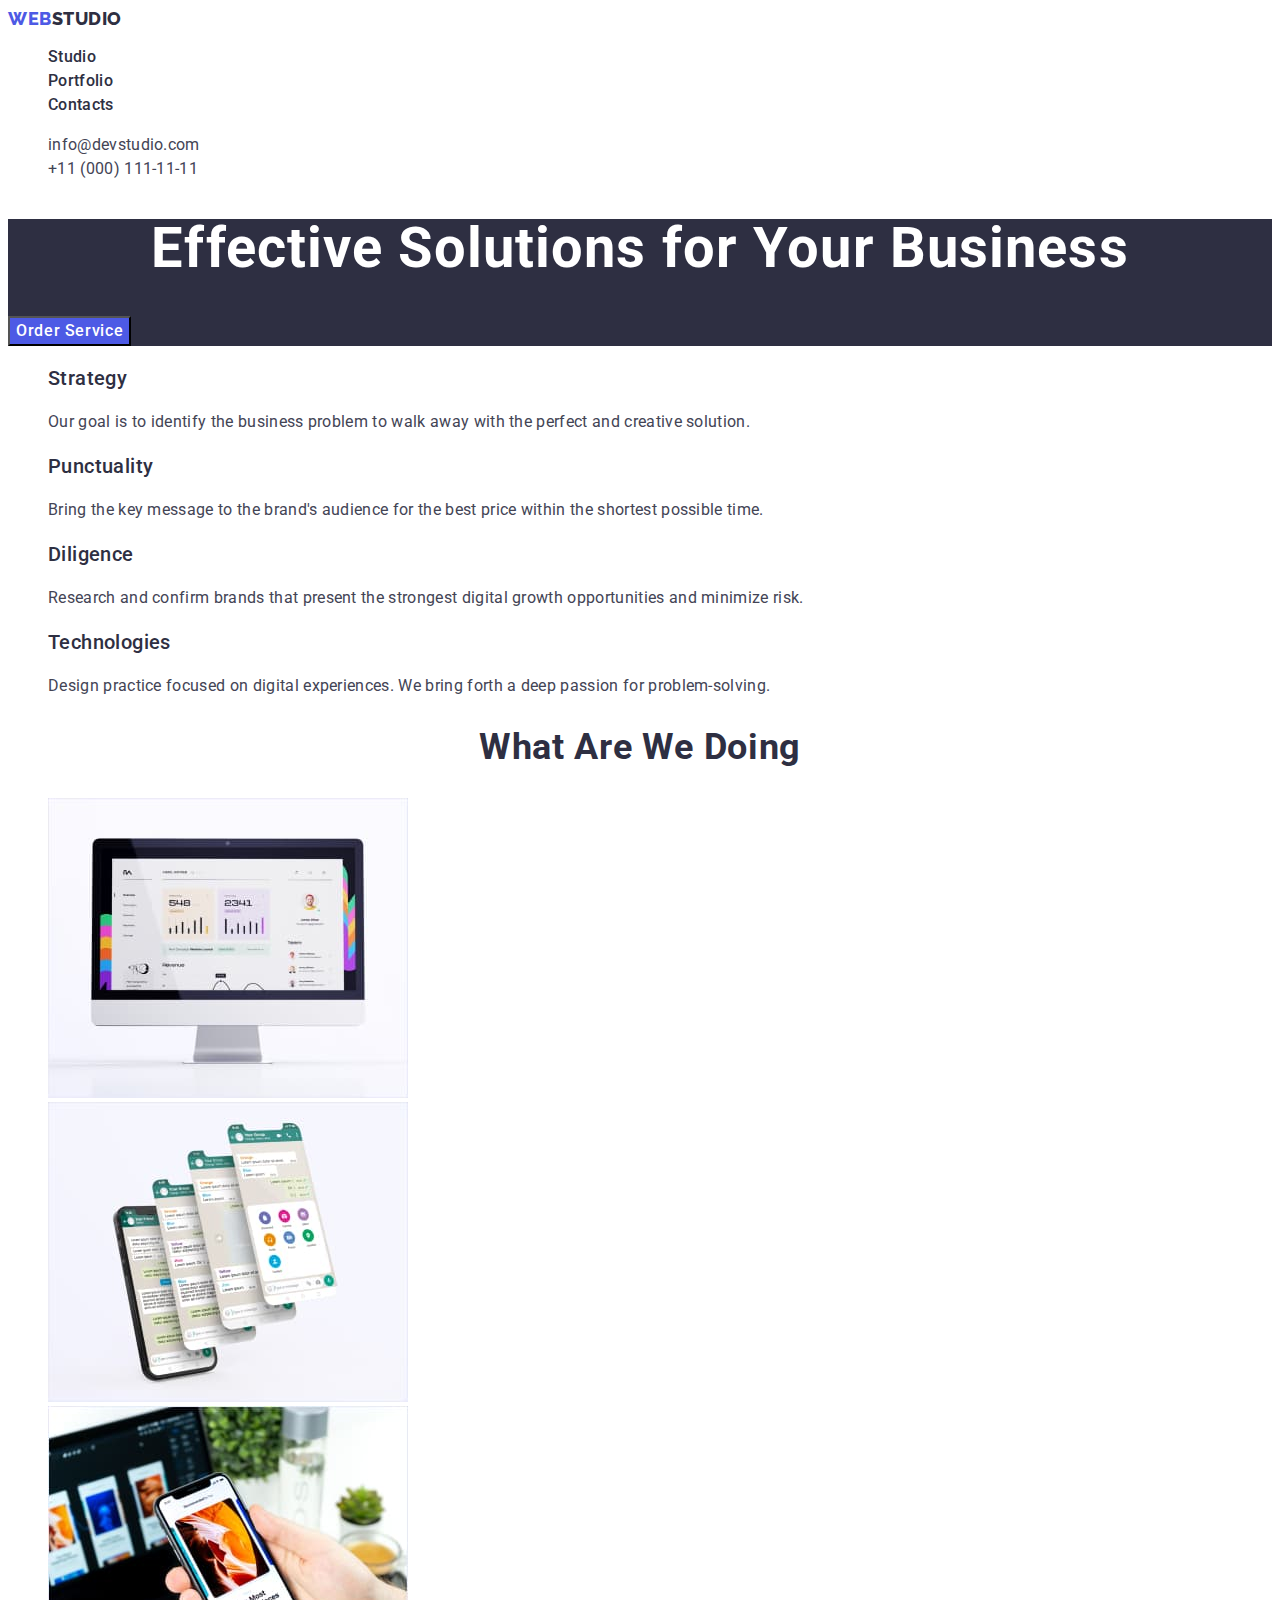
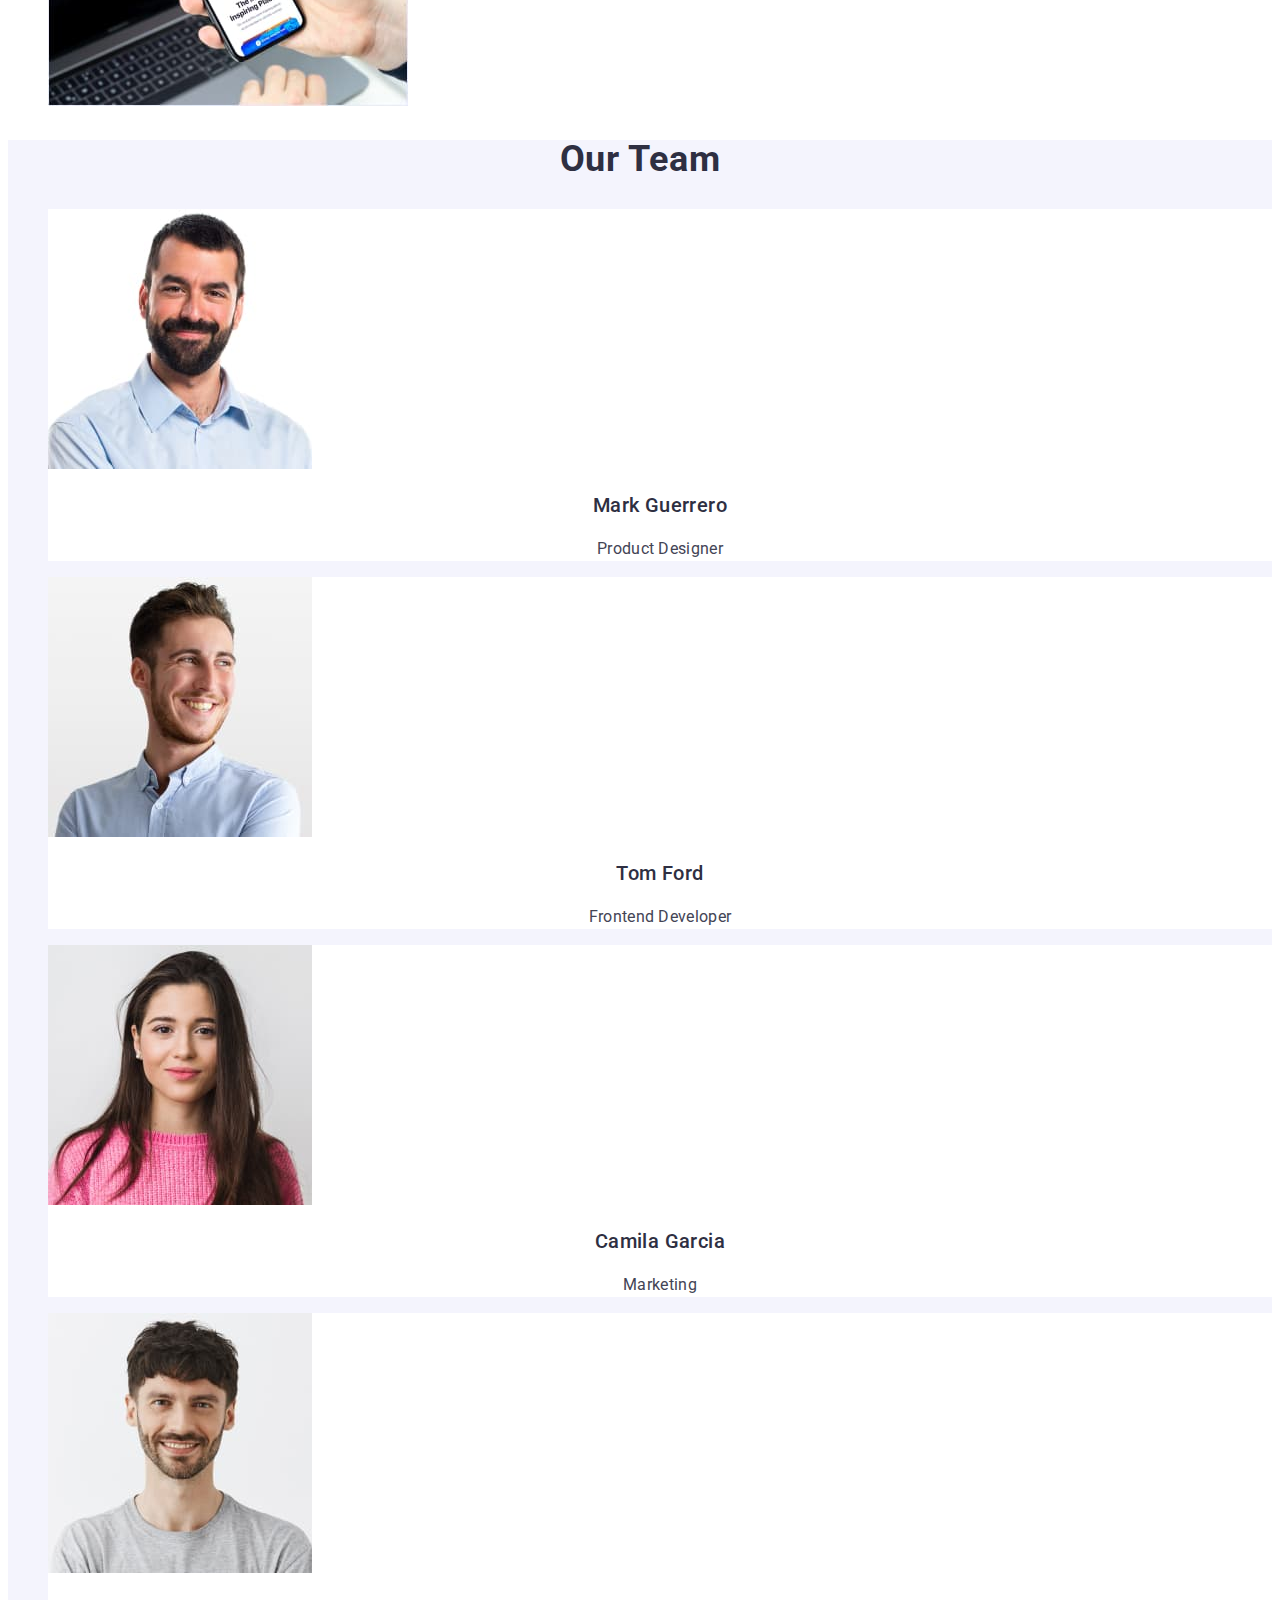
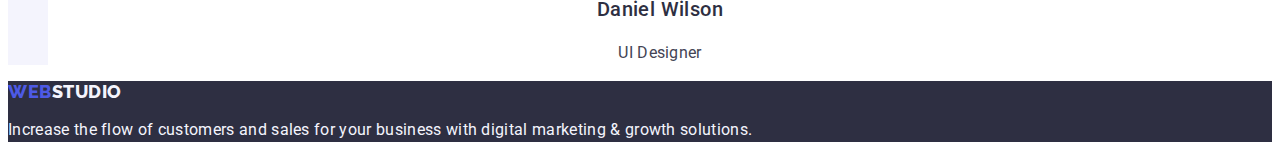
==== index.html @ 691885f5 "Initial commit" ====
<!DOCTYPE html>
<html lang="en">
<head>
    <meta charset="UTF-8">
    <meta http-equiv="X-UA-Compatible" content="IE=edge">
    <meta name="viewport" content="width=device-width, initial-scale=1.0">
    <title>Document</title>
    <link rel="preconnect" href="https://fonts.googleapis.com">
    <link rel="preconnect" href="https://fonts.gstatic.com" crossorigin>
    <link href="https://fonts.googleapis.com/css2?family=Raleway:wght@800&family=Roboto:wght@400;500;700;900&display=swap" rel="stylesheet">
    <link rel="stylesheet" href="./css/styles.css">
</head>
<body>
    <header class="header">
        <nav class="header-navigation">
            <a class="header-logo link" href="./index.html">Web<span class="header-logo-simple">Studio</span></a>
            <ul class="header-menu-list list">
                <li class="header-menu-i†em"><a class="header-menu-link link" href="./index.html">Studio</a></li>
                <li class="header-menu-i†em"><a class="header-menu-link link" href="./portfolio.html">Portfolio</a></li>
                <li class="header-menu-i†em"><a class="header-menu-link link" href="">Contacts</a></li>
            </ul>
        </nav>
        <address class="address">
            <ul class="header-contacts-list list">
                <li class="header-contacts-item"><a class="header-contacts-link link" href="mailto:info@devstudio.com">info@devstudio.com</a></li>
                <li class="header-contacts-item"><a class="header-contacts-link link" href="tel:+110001111111">+11 (000) 111-11-11</a></li>
            </ul>
        </address>
    </header>
    <main>
        <section class="hero">
            <h1 class="hero-title">Effective Solutions for Your Business</h1>
            <button class="hero-order-btn" type="button">Order Service</button>
        </section>
        <section class="advanteges">
            <h2 hidden>Advantages</h2>
            <ul class="advanteges-list list">
                <li class="advanteges-list-item">
                    <h3 class="advanteges-item-subtitle">Strategy</h3>
                    <p class="advanteges-item-description">Our goal is to identify the business problem to walk away with the perfect and creative solution.</p>
                </li>
                <li class="advanteges-list-item">
                    <h3 class="advanteges-item-subtitle">Punctuality</h3>
                    <p class="advanteges-item-description">Bring the key message to the brand's audience for the best price within the shortest possible time.</p>
                </li>
                <li class="advanteges-list-item">
                    <h3 class="advanteges-item-subtitle">Diligence</h3>
                    <p class="advanteges-item-description">Research and confirm brands that present the strongest digital growth opportunities and minimize risk.</p>
                </li>
                <li class="advanteges-list-item">
                    <h3 class="advanteges-item-subtitle">Technologies</h3>
                    <p class="advanteges-item-description">Design practice focused on digital experiences. We bring forth a deep passion for problem-solving.</p>
                </li>
            </ul>
        </section>
        <section class="works">
            <h2 class="works-title">What are we doing</h2>
            <ul class="works-list list">
                <li class="works-list-item"><img src="./images/our-works-img-1.jpg" alt="Computer with web page" width="360" height="300"></li>
                <li class="works-list-item"><img src="./images/our-works-img-2.jpg" alt="Phone with chat" width="360" height="300"></li>
                <li class="works-list-item"><img src="./images/our-works-img-3.jpg" alt="Computer and phone with design" width="360" height="300"></li>
            </ul>
        </section>
        <section class="team">
            <h2 class="team-title">Our Team</h2>
            <ul class="team-list list">
                <li class="team-list-item">
                    <img src="./images/our-team-img-1.jpg" alt="Mark Guerrero" width="264" height="260">
                    <h3 class="team-item-name">Mark Guerrero</h3>
                    <p class="team-item-occupation">Product Designer</p>
                </li>
                <li class="team-list-item">
                    <img src="./images/our-team-img-2.jpg" alt="Tom Ford" width="264" height="260">
                    <h3 class="team-item-name">Tom Ford</h3>
                    <p class="team-item-occupation">Frontend Developer</p>
                </li>
                <li class="team-list-item">
                    <img src="./images/our-team-img-3.jpg" alt="Camila Garcia" width="264" height="260">
                    <h3 class="team-item-name">Camila Garcia</h3>
                    <p class="team-item-occupation">Marketing</p>
                </li>
                <li class="team-list-item">
                    <img src="./images/our-team-img-4.jpg" alt="Daniel Wilson" width="264" height="260">
                    <h3 class="team-item-name">Daniel Wilson</h3>
                    <p class="team-item-occupation">UI Designer</p>
                </li>
            </ul>
        </section>
    </main>
    <footer class="footer">
        <a class="footer-logo link" href="./index.html">Web<span class="footer-logo-simple">Studio</span></a>
        <p class="footer-description">Increase the flow of customers and sales for your business with digital marketing & growth solutions.</p>
    </footer>
</body>
</html>
---- css/styles.css ----
body {
    font-family: 'Roboto', sans-serif;
    color: #434455;
    background-color: #FFF;
}

.address {
    font-style: normal;
}

:root {
    --iris: #4D5AE5;
    --navyblue: #2E2F42;
    --ocean: #404BBF;
    --white: #FFF;
    --slate: #434455;
    --cloud: #F4F4FD;
    --cornflower: #E7E9FC;
}

.link {
    text-decoration: none;
}

.list {
    list-style-type: none;
}

.header-logo {
    color: var(--iris);
    font-family: 'Raleway', sans-serif;
    font-size: 18px;
    font-weight: 800;
    line-height: 1.17;/* 116.667% */
    letter-spacing: 0.03em;
    text-transform: uppercase;
}

.header-logo-simple {
    color: var(--navyblue);
    font-family: 'Raleway', sans-serif;
    font-size: 18px;
    font-weight: 800;
    line-height: 1.17;/* 116.667% */
    letter-spacing: 0.03em;
    text-transform: uppercase;
}

.header-menu-link:hover,
.header-menu-link:focus {
    color: var(--ocean);
}

.header-menu-link {
    color: var(--navyblue);   
    font-size: 16px;
    font-weight: 500;
    line-height: 1.5;/* 150% */
    letter-spacing: 0.02em;
}

.header-contacts-link {
    color: #434455;
    font-size: 16px;
    font-weight: 400;
    line-height: 1.5;/* 150% */
    letter-spacing: 0.02em;
}

.header-contacts-link:hover,
.header-contacts-link:focus {
    color: var(--ocean);
}


/*HERO*/

.hero {
    background-color: var(--navyblue);
}

.hero-title {
    color: var(--white);
    text-align: center;
    font-size: 56px;
    font-weight: 700;
    line-height: 1.07;/* 107.143% */
    letter-spacing: 0.02em;
}

.hero-order-btn {
    background-color: var(--iris);
    color: var(--white);
    font-family: inherit;
    font-size: 16px;
    font-weight: 500;
    line-height: 1.5;/* 150% */
    letter-spacing: 0.04em;
    cursor: pointer;
}
.hero-order-btn:hover, .hero-order-btn:focus { 
    background-color: var(--ocean);
}

/*ADVANTEGES*/

.advanteges-item-subtitle {
    color: var(--navyblue);
    font-size: 20px;
    font-weight: 500;
    line-height: 1.2;/* 120% */
    letter-spacing: 0.02em;
}

.advanteges-item-description {
    color: var(--slate);
    font-size: 16px;
    font-weight: 400;
    line-height: 1.5;/* 150% */
    letter-spacing: 0.02em;
}

/*WORKS*/

.works-title {
    color: var(--navyblue);
    text-align: center;
    font-size: 36px;
    font-weight: 700;
    line-height: 1.11;/* 111.111% */
    letter-spacing: 0.02em;
    text-transform: capitalize;
}

/*TEAM*/

.team {
    background-color: var(--cloud);
}

.team-title {
    color: var(--navyblue);
    text-align: center;   
    font-size: 36px;
    font-weight: 700;
    line-height: 1.11;/* 111.111% */
    letter-spacing: 0.02em;
    text-transform: capitalize;
}

.team-list-item {
    background: var(--white);
}

.team-item-name {
    color: var(--navyblue);
    text-align: center;
    font-size: 20px;
    font-weight: 500;
    line-height: 1.2;/* 120% */
    letter-spacing: 0.02em;
}

.team-item-occupation {
    color: var(--slate);
    text-align: center;
    font-size: 16px;
    font-weight: 400;
    line-height: 1.5;/* 150% */
    letter-spacing: 0.02em;
}

/*PORTFOLIO*/

.portfolio-work-item {
    border: 1px solid var(--cornflower);
    background: var(--white);
}

.portfolio-options-btn {
    border: 1px solid var(--cornflower);
    background: var(--cloud, #F4F4FD);
    color: var(--iris);
    font-family: inherit;
    text-align: center;
    font-size: 16px;
    font-style: normal;
    font-weight: 500;
    line-height: 1.5;/* 150% */
    letter-spacing: 0.04em;
    cursor: pointer;
}

.portfolio-options-btn:hover,
.portfolio-options-btn:focus {
    color: var(--white);
    background-color: var(--ocean);
}

.portfolio-work-name {
    color: var(--navyblue);
    font-size: 20px;
    font-weight: 500;
    line-height: 1.2;/* 120% */
    letter-spacing: 0.02em;
}

.portfolio-work-description {
    color: var(--slate);
    font-size: 16px;
    font-style: normal;
    font-weight: 400;
    line-height: 1.5; /* 150% */
    letter-spacing: 0.02em;
}

/*FOOTER*/

.footer {
    background: var(--navyblue);
}

.footer-logo {
    color: var(--iris);
    font-family: 'Raleway', sans-serif;
    font-size: 18px;
    font-weight: 800;
    line-height: 1.17;/* 116.667% */
    letter-spacing: 0.03em;
    text-transform: uppercase;
}

.footer-logo-simple {
    color: var(--cloud);
    font-family: 'Raleway', sans-serif;
    font-size: 18px;
    font-weight: 800;
    line-height: 1.17;/* 116.667% */
    letter-spacing: 0.03em;
    text-transform: uppercase;
}

.footer-description {
    color: var(--cloud);
    font-size: 16px;
    font-weight: 400;
    line-height: 1.5;/* 150% */
    letter-spacing: 0.02em;
}
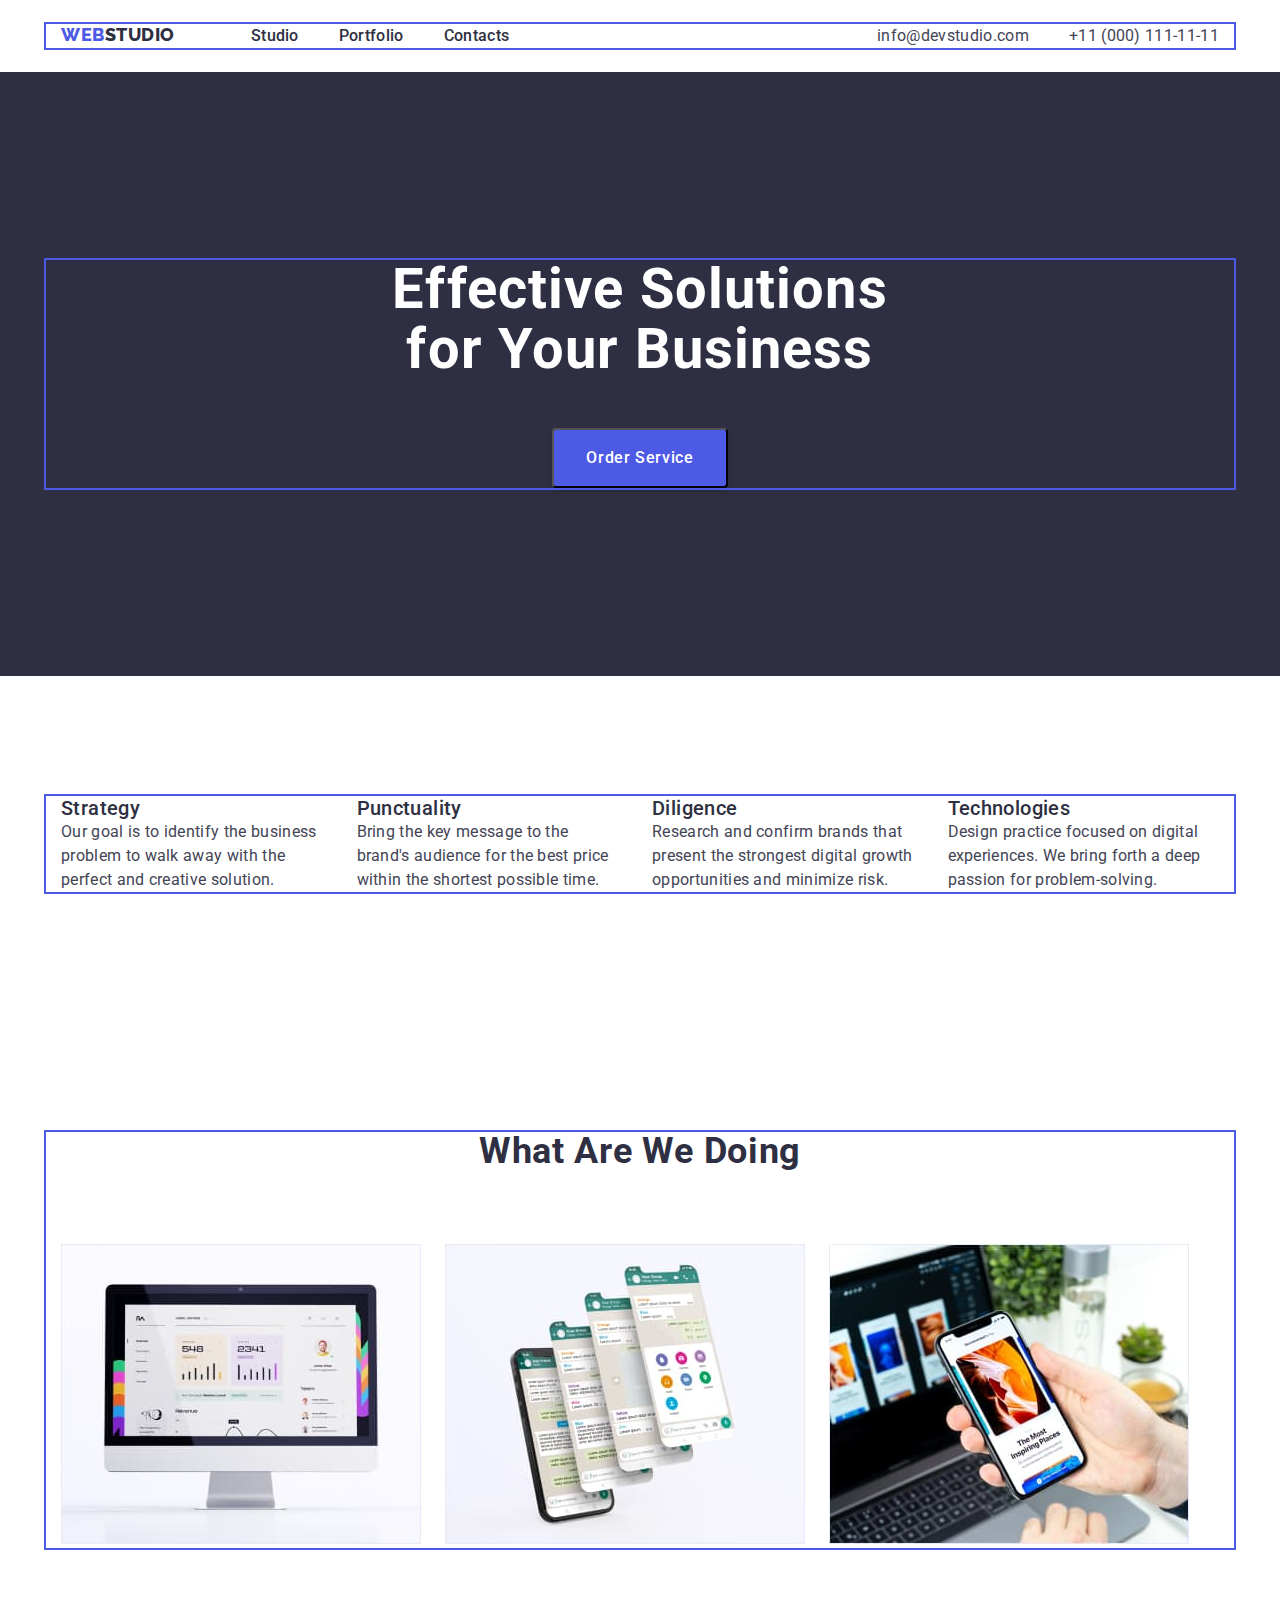
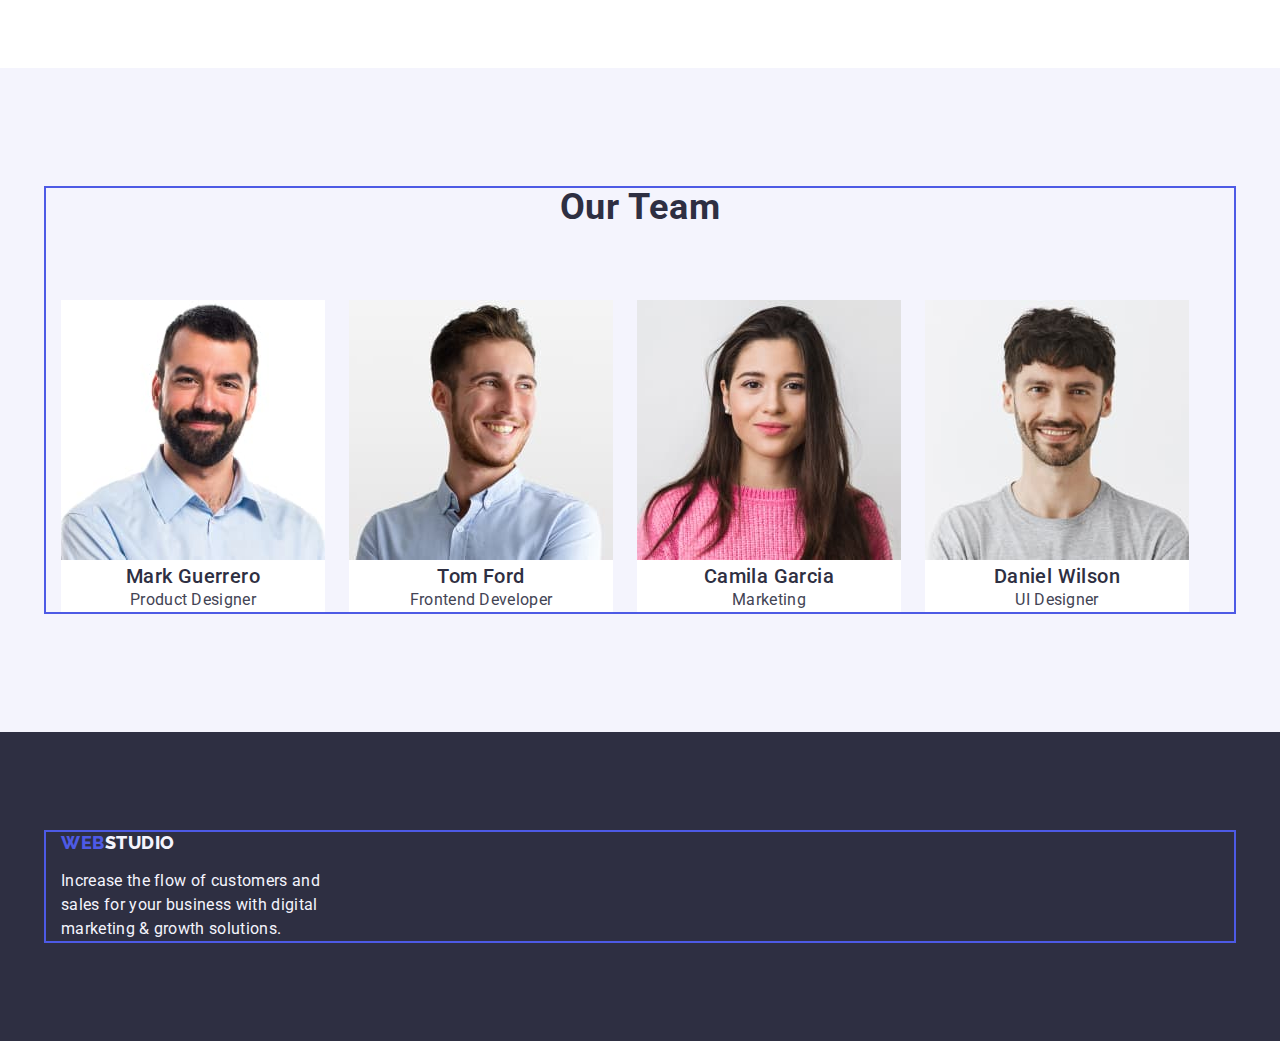
==== commit 52ed69f5: "init" ====
--- a/index.html
+++ b/index.html
@@ -8,88 +8,101 @@
     <link rel="preconnect" href="https://fonts.googleapis.com">
     <link rel="preconnect" href="https://fonts.gstatic.com" crossorigin>
     <link href="https://fonts.googleapis.com/css2?family=Raleway:wght@800&family=Roboto:wght@400;500;700;900&display=swap" rel="stylesheet">
+    <link rel="stylesheet" href="node_modules/modern-normalize/modern-normalize.css">
     <link rel="stylesheet" href="./css/styles.css">
 </head>
 <body>
     <header class="header">
-        <nav class="header-navigation">
-            <a class="header-logo link" href="./index.html">Web<span class="header-logo-simple">Studio</span></a>
-            <ul class="header-menu-list list">
-                <li class="header-menu-i†em"><a class="header-menu-link link" href="./index.html">Studio</a></li>
-                <li class="header-menu-i†em"><a class="header-menu-link link" href="./portfolio.html">Portfolio</a></li>
-                <li class="header-menu-i†em"><a class="header-menu-link link" href="">Contacts</a></li>
-            </ul>
-        </nav>
-        <address class="address">
-            <ul class="header-contacts-list list">
-                <li class="header-contacts-item"><a class="header-contacts-link link" href="mailto:info@devstudio.com">info@devstudio.com</a></li>
-                <li class="header-contacts-item"><a class="header-contacts-link link" href="tel:+110001111111">+11 (000) 111-11-11</a></li>
-            </ul>
-        </address>
+        <div class="container header-container">
+            <nav class="header-navigation">
+                <a class="header-logo link" href="./index.html">Web<span class="header-logo-simple">Studio</span></a>
+                <ul class="header-menu-list list">
+                    <li class="header-menu-i†em"><a class="header-menu-link link" href="./index.html">Studio</a></li>
+                    <li class="header-menu-i†em"><a class="header-menu-link link" href="./portfolio.html">Portfolio</a></li>
+                    <li class="header-menu-i†em"><a class="header-menu-link link" href="">Contacts</a></li>
+                </ul>
+            </nav>
+            <address class="address">
+                <ul class="header-contacts-list list">
+                    <li class="header-contacts-item"><a class="header-contacts-link link" href="mailto:info@devstudio.com">info@devstudio.com</a></li>
+                    <li class="header-contacts-item"><a class="header-contacts-link link" href="tel:+110001111111">+11 (000) 111-11-11</a></li>
+                </ul>
+            </address>
+        </div>
     </header>
     <main>
         <section class="hero">
-            <h1 class="hero-title">Effective Solutions for Your Business</h1>
-            <button class="hero-order-btn" type="button">Order Service</button>
+            <div class="container">
+                <h1 class="hero-title">Effective Solutions for Your Business</h1>
+                <button class="hero-order-btn" type="button">Order Service</button>
+            </div>
         </section>
         <section class="advanteges">
-            <h2 hidden>Advantages</h2>
-            <ul class="advanteges-list list">
-                <li class="advanteges-list-item">
-                    <h3 class="advanteges-item-subtitle">Strategy</h3>
-                    <p class="advanteges-item-description">Our goal is to identify the business problem to walk away with the perfect and creative solution.</p>
-                </li>
-                <li class="advanteges-list-item">
-                    <h3 class="advanteges-item-subtitle">Punctuality</h3>
-                    <p class="advanteges-item-description">Bring the key message to the brand's audience for the best price within the shortest possible time.</p>
-                </li>
-                <li class="advanteges-list-item">
-                    <h3 class="advanteges-item-subtitle">Diligence</h3>
-                    <p class="advanteges-item-description">Research and confirm brands that present the strongest digital growth opportunities and minimize risk.</p>
-                </li>
-                <li class="advanteges-list-item">
-                    <h3 class="advanteges-item-subtitle">Technologies</h3>
-                    <p class="advanteges-item-description">Design practice focused on digital experiences. We bring forth a deep passion for problem-solving.</p>
-                </li>
-            </ul>
+            <div class="container">
+                <h2 hidden>Advantages</h2>
+                <ul class="advanteges-list list">
+                    <li class="advanteges-list-item">
+                        <h3 class="advanteges-item-subtitle">Strategy</h3>
+                        <p class="advanteges-item-description">Our goal is to identify the business problem to walk away with the perfect and creative solution.</p>
+                    </li>
+                    <li class="advanteges-list-item">
+                        <h3 class="advanteges-item-subtitle">Punctuality</h3>
+                        <p class="advanteges-item-description">Bring the key message to the brand's audience for the best price within the shortest possible time.</p>
+                    </li>
+                    <li class="advanteges-list-item">
+                        <h3 class="advanteges-item-subtitle">Diligence</h3>
+                        <p class="advanteges-item-description">Research and confirm brands that present the strongest digital growth opportunities and minimize risk.</p>
+                    </li>
+                    <li class="advanteges-list-item">
+                        <h3 class="advanteges-item-subtitle">Technologies</h3>
+                        <p class="advanteges-item-description">Design practice focused on digital experiences. We bring forth a deep passion for problem-solving.</p>
+                    </li>
+                </ul>
+            </div>
         </section>
         <section class="works">
-            <h2 class="works-title">What are we doing</h2>
-            <ul class="works-list list">
-                <li class="works-list-item"><img src="./images/our-works-img-1.jpg" alt="Computer with web page" width="360" height="300"></li>
-                <li class="works-list-item"><img src="./images/our-works-img-2.jpg" alt="Phone with chat" width="360" height="300"></li>
-                <li class="works-list-item"><img src="./images/our-works-img-3.jpg" alt="Computer and phone with design" width="360" height="300"></li>
-            </ul>
+            <div class="container">
+                <h2 class="works-title">What are we doing</h2>
+                <ul class="works-list list">
+                    <li class="works-list-item"><img src="./images/our-works-img-1.jpg" alt="Computer with web page" width="360" height="300"></li>
+                    <li class="works-list-item"><img src="./images/our-works-img-2.jpg" alt="Phone with chat" width="360" height="300"></li>
+                    <li class="works-list-item"><img src="./images/our-works-img-3.jpg" alt="Computer and phone with design" width="360" height="300"></li>
+                </ul>
+            </div>
         </section>
         <section class="team">
-            <h2 class="team-title">Our Team</h2>
-            <ul class="team-list list">
-                <li class="team-list-item">
-                    <img src="./images/our-team-img-1.jpg" alt="Mark Guerrero" width="264" height="260">
-                    <h3 class="team-item-name">Mark Guerrero</h3>
-                    <p class="team-item-occupation">Product Designer</p>
-                </li>
-                <li class="team-list-item">
-                    <img src="./images/our-team-img-2.jpg" alt="Tom Ford" width="264" height="260">
-                    <h3 class="team-item-name">Tom Ford</h3>
-                    <p class="team-item-occupation">Frontend Developer</p>
-                </li>
-                <li class="team-list-item">
-                    <img src="./images/our-team-img-3.jpg" alt="Camila Garcia" width="264" height="260">
-                    <h3 class="team-item-name">Camila Garcia</h3>
-                    <p class="team-item-occupation">Marketing</p>
-                </li>
-                <li class="team-list-item">
-                    <img src="./images/our-team-img-4.jpg" alt="Daniel Wilson" width="264" height="260">
-                    <h3 class="team-item-name">Daniel Wilson</h3>
-                    <p class="team-item-occupation">UI Designer</p>
-                </li>
-            </ul>
+            <div class="container">
+                <h2 class="team-title">Our Team</h2>
+                <ul class="team-list list">
+                    <li class="team-list-item">
+                        <img src="./images/our-team-img-1.jpg" alt="Mark Guerrero" width="264" height="260">
+                        <h3 class="team-item-name">Mark Guerrero</h3>
+                        <p class="team-item-occupation">Product Designer</p>
+                    </li>
+                    <li class="team-list-item">
+                        <img src="./images/our-team-img-2.jpg" alt="Tom Ford" width="264" height="260">
+                        <h3 class="team-item-name">Tom Ford</h3>
+                        <p class="team-item-occupation">Frontend Developer</p>
+                    </li>
+                    <li class="team-list-item">
+                        <img src="./images/our-team-img-3.jpg" alt="Camila Garcia" width="264" height="260">
+                        <h3 class="team-item-name">Camila Garcia</h3>
+                        <p class="team-item-occupation">Marketing</p>
+                    </li>
+                    <li class="team-list-item">
+                        <img src="./images/our-team-img-4.jpg" alt="Daniel Wilson" width="264" height="260">
+                        <h3 class="team-item-name">Daniel Wilson</h3>
+                        <p class="team-item-occupation">UI Designer</p>
+                    </li>
+                </ul>
+            </div>
         </section>
     </main>
     <footer class="footer">
-        <a class="footer-logo link" href="./index.html">Web<span class="footer-logo-simple">Studio</span></a>
-        <p class="footer-description">Increase the flow of customers and sales for your business with digital marketing & growth solutions.</p>
+        <div class="container">
+            <a class="footer-logo link" href="./index.html">Web<span class="footer-logo-simple">Studio</span></a>
+            <p class="footer-description">Increase the flow of customers and sales for your business with digital marketing & growth solutions.</p>
+        </div>
     </footer>
 </body>
 </html>--- a/css/styles.css
+++ b/css/styles.css
@@ -1,13 +1,3 @@
-body {
-    font-family: 'Roboto', sans-serif;
-    color: #434455;
-    background-color: #FFF;
-}
-
-.address {
-    font-style: normal;
-}
-
 :root {
     --iris: #4D5AE5;
     --navyblue: #2E2F42;
@@ -18,12 +8,54 @@
     --cornflower: #E7E9FC;
 }
 
+body {
+    font-family: 'Roboto', sans-serif;
+    color: #434455;
+    background-color: #FFF;
+    margin: 0;
+}
+
+h1,h2,h3,h4,h5,h6,p {
+    margin-top: 0;
+    margin-bottom: 0;
+}
+
+ul,ol {
+    padding-left: 0;
+    margin-top: 0;
+    margin-bottom: 0;
+}
+
+.address {
+    font-style: normal;
+    margin-left: auto;
+}
+
+
 .link {
     text-decoration: none;
 }
 
 .list {
     list-style-type: none;
+}
+
+.container {
+    width: 100%;
+    max-width: 1158px;
+    padding-left: 15px;
+    padding-right: 15px;
+    margin: 0 auto;
+    outline: 2px solid #4D5AE5 ;
+}
+
+.header-container {
+    display: flex;
+}
+
+.header {
+    padding-top: 24px;
+    padding-bottom: 24px;
 }
 
 .header-logo {
@@ -34,6 +66,7 @@
     line-height: 1.17;/* 116.667% */
     letter-spacing: 0.03em;
     text-transform: uppercase;
+    
 }
 
 .header-logo-simple {
@@ -46,6 +79,21 @@
     text-transform: uppercase;
 }
 
+.header-navigation {
+    display: flex;
+    gap: 76px;
+}
+
+.header-menu-list {
+    display: flex;
+    gap: 40px
+}
+
+.header-contacts-list {
+    display: flex;
+    gap: 40px;
+}
+
 .header-menu-link:hover,
 .header-menu-link:focus {
     color: var(--ocean);
@@ -77,6 +125,8 @@
 
 .hero {
     background-color: var(--navyblue);
+    padding-top: 188px;
+    padding-bottom: 188px;
 }
 
 .hero-title {
@@ -86,6 +136,9 @@
     font-weight: 700;
     line-height: 1.07;/* 107.143% */
     letter-spacing: 0.02em;
+    max-width: 496px;
+    margin-bottom: 48px;
+    margin: 0 auto 48px;
 }
 
 .hero-order-btn {
@@ -97,13 +150,34 @@
     line-height: 1.5;/* 150% */
     letter-spacing: 0.04em;
     cursor: pointer;
-}
+    display: block;
+    margin: 0 auto;
+    padding: 16px 32px;
+    border-radius: 4px;
+    background: var(--iris, #4D5AE5);
+    box-shadow: 0px 4px 4px 0px rgba(0, 0, 0, 0.15);
+}
+
 .hero-order-btn:hover, .hero-order-btn:focus { 
     background-color: var(--ocean);
 }
 
 /*ADVANTEGES*/
 
+.advanteges {
+    padding-top: 120px;
+    padding-bottom: 120px;
+}
+
+.advanteges-list {
+    display: flex;
+    gap: 24px;
+}
+
+.advanteges-list-item {
+    width: calc((100% - 3 * 24px) / 4);
+}
+
 .advanteges-item-subtitle {
     color: var(--navyblue);
     font-size: 20px;
@@ -118,9 +192,21 @@
     font-weight: 400;
     line-height: 1.5;/* 150% */
     letter-spacing: 0.02em;
+    max-width: 264px;
 }
 
 /*WORKS*/
+
+.works {
+    padding-top: 120px;
+    padding-bottom: 120px;
+}
+
+.works-list {
+    display: flex;
+    gap: 24px;
+    margin: 0 auto;
+}
 
 .works-title {
     color: var(--navyblue);
@@ -130,12 +216,15 @@
     line-height: 1.11;/* 111.111% */
     letter-spacing: 0.02em;
     text-transform: capitalize;
+    margin-bottom: 72px;
 }
 
 /*TEAM*/
 
 .team {
     background-color: var(--cloud);
+    padding-top: 120px;
+    padding-bottom: 120px;
 }
 
 .team-title {
@@ -146,6 +235,12 @@
     line-height: 1.11;/* 111.111% */
     letter-spacing: 0.02em;
     text-transform: capitalize;
+    margin-bottom: 72px;
+}
+
+.team-list {
+    display: flex;
+    gap: 24px;
 }
 
 .team-list-item {
@@ -171,10 +266,28 @@
 }
 
 /*PORTFOLIO*/
+
+.portfolio {
+    padding-top: 96px;
+    padding-bottom: 120px;
+}
 
 .portfolio-work-item {
     border: 1px solid var(--cornflower);
     background: var(--white);
+}
+
+.portfolio-options-list {
+    display: flex;
+    justify-content: center;
+    margin-bottom: 72px;
+    gap: 24px;
+}
+
+.portfolio-works-list {
+    display: flex;
+    flex-wrap: wrap;
+    gap: 48px 24px;
 }
 
 .portfolio-options-btn {
@@ -189,7 +302,13 @@
     line-height: 1.5;/* 150% */
     letter-spacing: 0.04em;
     cursor: pointer;
-}
+    padding: 12px 24px;
+    border-radius: 4px;
+    border: 1px solid var(--cornflower, #E7E9FC);
+    background: var(--cloud, #F4F4FD);
+    display: block;
+}
+
 
 .portfolio-options-btn:hover,
 .portfolio-options-btn:focus {
@@ -218,6 +337,8 @@
 
 .footer {
     background: var(--navyblue);
+    padding-top: 100px;
+    padding-bottom: 100px;
 }
 
 .footer-logo {
@@ -228,6 +349,8 @@
     line-height: 1.17;/* 116.667% */
     letter-spacing: 0.03em;
     text-transform: uppercase;
+    display: block;
+    margin-bottom: 16px;
 }
 
 .footer-logo-simple {
@@ -246,6 +369,7 @@
     font-weight: 400;
     line-height: 1.5;/* 150% */
     letter-spacing: 0.02em;
-}
-
-
+    max-width: 264px;
+}
+
+
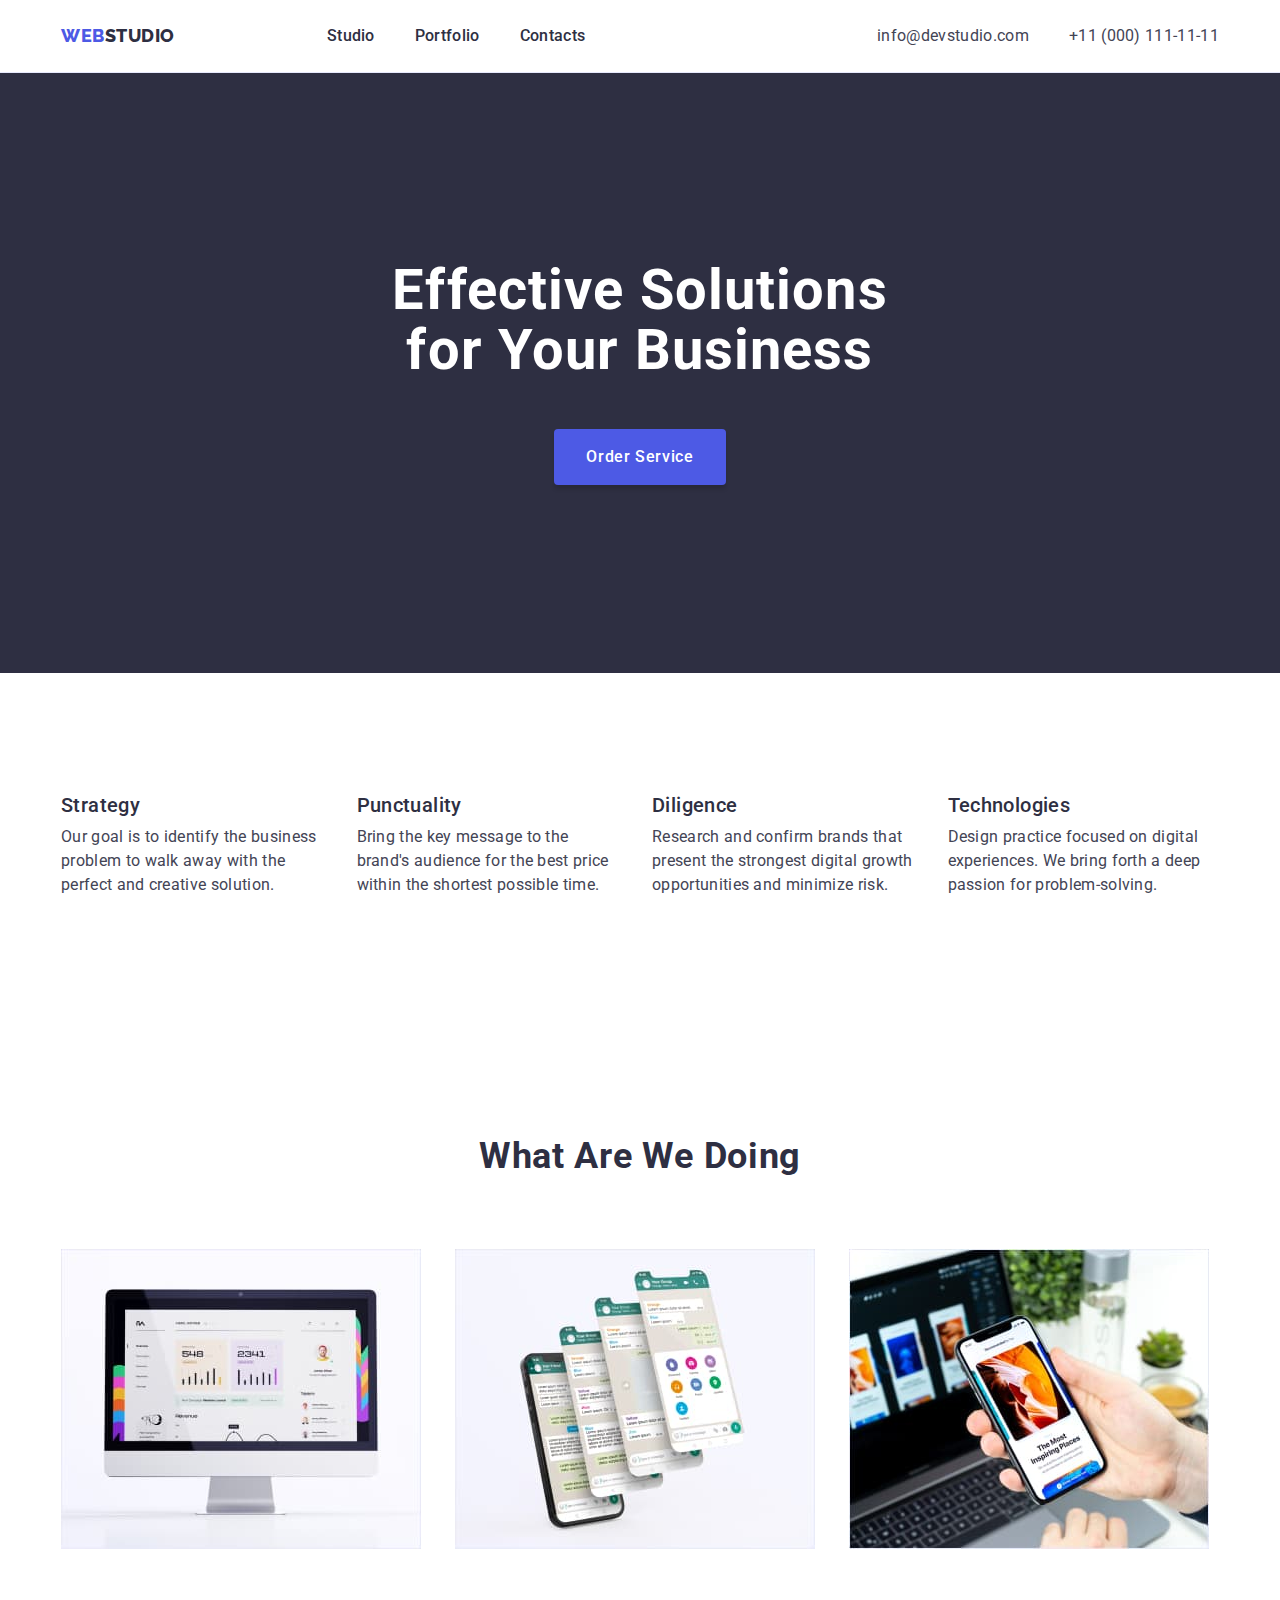
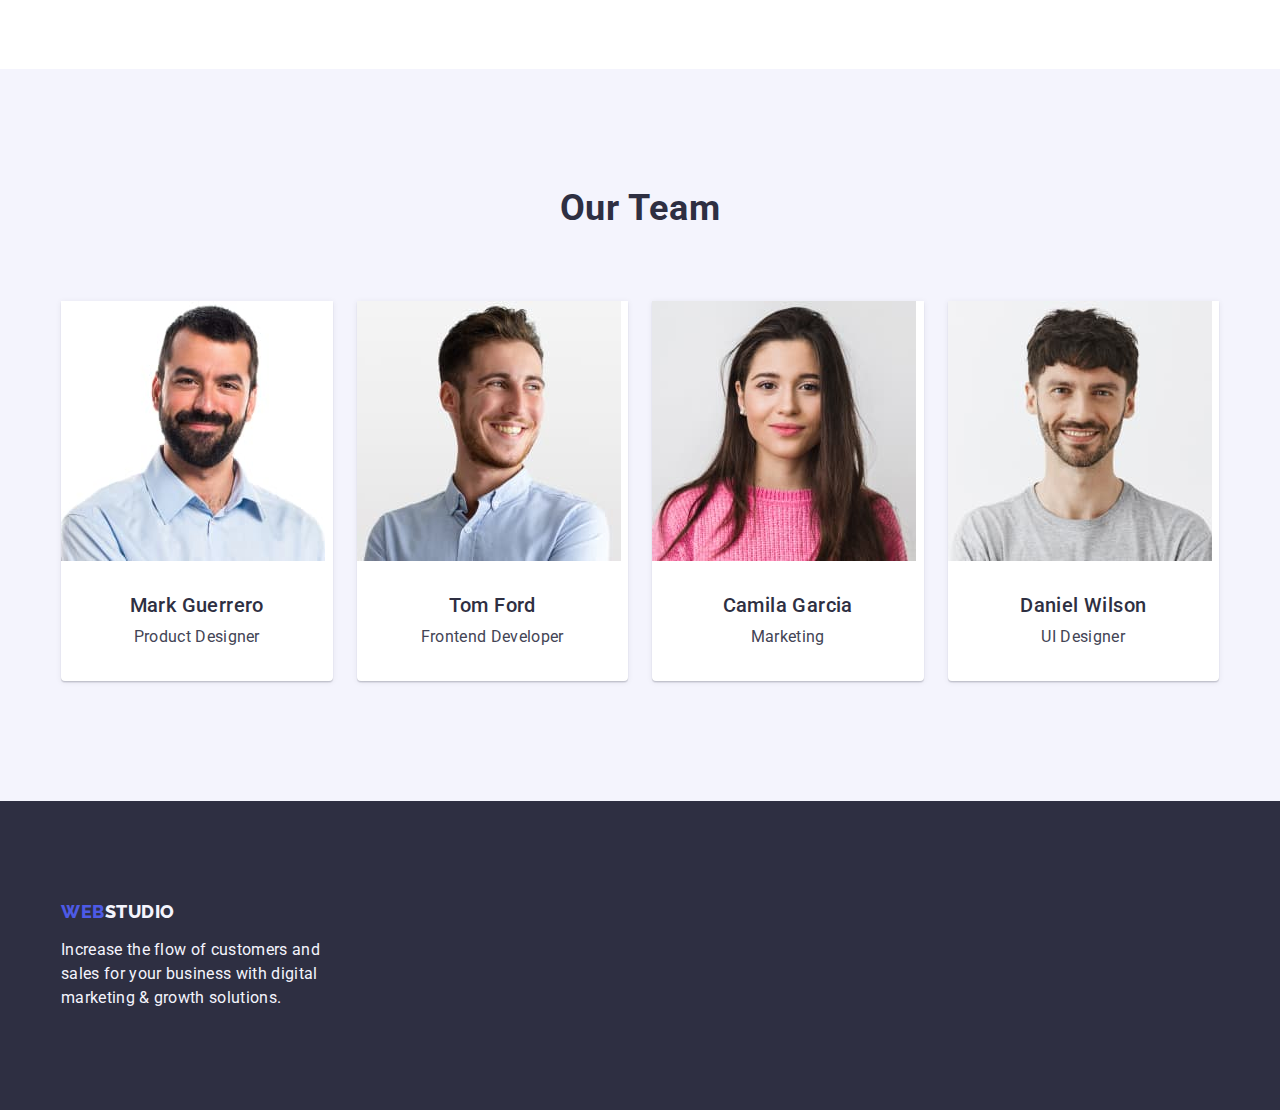
==== commit 82e4b4a9: "fix" ====
--- a/index.html
+++ b/index.html
@@ -8,7 +8,7 @@
     <link rel="preconnect" href="https://fonts.googleapis.com">
     <link rel="preconnect" href="https://fonts.gstatic.com" crossorigin>
     <link href="https://fonts.googleapis.com/css2?family=Raleway:wght@800&family=Roboto:wght@400;500;700;900&display=swap" rel="stylesheet">
-    <link rel="stylesheet" href="node_modules/modern-normalize/modern-normalize.css">
+    <link rel="stylesheet" href="node_modules/modern-normalize/modern-normalize.min.css">
     <link rel="stylesheet" href="./css/styles.css">
 </head>
 <body>
@@ -39,7 +39,7 @@
         </section>
         <section class="advanteges">
             <div class="container">
-                <h2 hidden>Advantages</h2>
+                <h2 class="visually-hidden">Advantages</h2>
                 <ul class="advanteges-list list">
                     <li class="advanteges-list-item">
                         <h3 class="advanteges-item-subtitle">Strategy</h3>
@@ -76,23 +76,31 @@
                 <ul class="team-list list">
                     <li class="team-list-item">
                         <img src="./images/our-team-img-1.jpg" alt="Mark Guerrero" width="264" height="260">
-                        <h3 class="team-item-name">Mark Guerrero</h3>
-                        <p class="team-item-occupation">Product Designer</p>
+                        <div class="team-item-details">
+                            <h3 class="team-item-name">Mark Guerrero</h3>
+                            <p class="team-item-occupation">Product Designer</p>
+                        </div>
                     </li>
                     <li class="team-list-item">
                         <img src="./images/our-team-img-2.jpg" alt="Tom Ford" width="264" height="260">
-                        <h3 class="team-item-name">Tom Ford</h3>
-                        <p class="team-item-occupation">Frontend Developer</p>
+                        <div class="team-item-details">
+                            <h3 class="team-item-name">Tom Ford</h3>
+                            <p class="team-item-occupation">Frontend Developer</p>
+                        </div>
                     </li>
                     <li class="team-list-item">
                         <img src="./images/our-team-img-3.jpg" alt="Camila Garcia" width="264" height="260">
-                        <h3 class="team-item-name">Camila Garcia</h3>
-                        <p class="team-item-occupation">Marketing</p>
+                        <div class="team-item-details">
+                            <h3 class="team-item-name">Camila Garcia</h3>
+                            <p class="team-item-occupation">Marketing</p>
+                        </div>
                     </li>
                     <li class="team-list-item">
                         <img src="./images/our-team-img-4.jpg" alt="Daniel Wilson" width="264" height="260">
-                        <h3 class="team-item-name">Daniel Wilson</h3>
-                        <p class="team-item-occupation">UI Designer</p>
+                        <div class="team-item-details">
+                            <h3 class="team-item-name">Daniel Wilson</h3>
+                            <p class="team-item-occupation">UI Designer</p>
+                        </div>
                     </li>
                 </ul>
             </div>
--- a/css/styles.css
+++ b/css/styles.css
@@ -26,6 +26,24 @@
     margin-bottom: 0;
 }
 
+img {
+    display: block;
+}
+
+.visually-hidden {
+    position: absolute;
+    width: 1px;
+    height: 1px;
+    margin: -1px;
+    border: 0;
+    padding: 0;
+
+    white-space: nowrap;
+    clip-path: inset(100%);
+    clip: rect(0 0 0 0);
+    overflow: hidden;
+}
+
 .address {
     font-style: normal;
     margin-left: auto;
@@ -46,7 +64,6 @@
     padding-left: 15px;
     padding-right: 15px;
     margin: 0 auto;
-    outline: 2px solid #4D5AE5 ;
 }
 
 .header-container {
@@ -56,6 +73,7 @@
 .header {
     padding-top: 24px;
     padding-bottom: 24px;
+    border-bottom: 1px solid #e7e9fc;
 }
 
 .header-logo {
@@ -66,7 +84,7 @@
     line-height: 1.17;/* 116.667% */
     letter-spacing: 0.03em;
     text-transform: uppercase;
-    
+    margin-right: 76px;
 }
 
 .header-logo-simple {
@@ -82,6 +100,7 @@
 .header-navigation {
     display: flex;
     gap: 76px;
+    align-items: center;
 }
 
 .header-menu-list {
@@ -156,6 +175,9 @@
     border-radius: 4px;
     background: var(--iris, #4D5AE5);
     box-shadow: 0px 4px 4px 0px rgba(0, 0, 0, 0.15);
+    min-width: 169px;
+    height: 56px;
+    border: none;
 }
 
 .hero-order-btn:hover, .hero-order-btn:focus { 
@@ -184,6 +206,7 @@
     font-weight: 500;
     line-height: 1.2;/* 120% */
     letter-spacing: 0.02em;
+    margin-bottom: 8px;
 }
 
 .advanteges-item-description {
@@ -206,6 +229,10 @@
     display: flex;
     gap: 24px;
     margin: 0 auto;
+}
+
+.works-list-item {
+    width: calc((100% - 3 * 16px) / 3);
 }
 
 .works-title {
@@ -245,6 +272,14 @@
 
 .team-list-item {
     background: var(--white);
+    width: calc((100% - 3 * 24px) / 4);
+    border-radius: 0px 0px 4px 4px;
+    background: var(--white, #FFF);
+    box-shadow: 0px 2px 1px 0px rgba(46, 47, 66, 0.08), 0px 1px 1px 0px rgba(46, 47, 66, 0.16), 0px 1px 6px 0px rgba(46, 47, 66, 0.08);
+}
+
+.team-item-details {
+    padding: 32px 0;
 }
 
 .team-item-name {
@@ -254,6 +289,8 @@
     font-weight: 500;
     line-height: 1.2;/* 120% */
     letter-spacing: 0.02em;
+    text-align: center;
+    margin-bottom: 8px;
 }
 
 .team-item-occupation {
@@ -263,6 +300,7 @@
     font-weight: 400;
     line-height: 1.5;/* 150% */
     letter-spacing: 0.02em;
+    text-align: center;
 }
 
 /*PORTFOLIO*/
@@ -288,6 +326,10 @@
     display: flex;
     flex-wrap: wrap;
     gap: 48px 24px;
+}
+
+.portfolio-works-item {
+    width: calc((100% - 48px) / 3);
 }
 
 .portfolio-options-btn {
@@ -314,6 +356,7 @@
 .portfolio-options-btn:focus {
     color: var(--white);
     background-color: var(--ocean);
+    border: 1px solid transparent;
 }
 
 .portfolio-work-name {
@@ -351,6 +394,7 @@
     text-transform: uppercase;
     display: block;
     margin-bottom: 16px;
+    display: inline-block;
 }
 
 .footer-logo-simple {
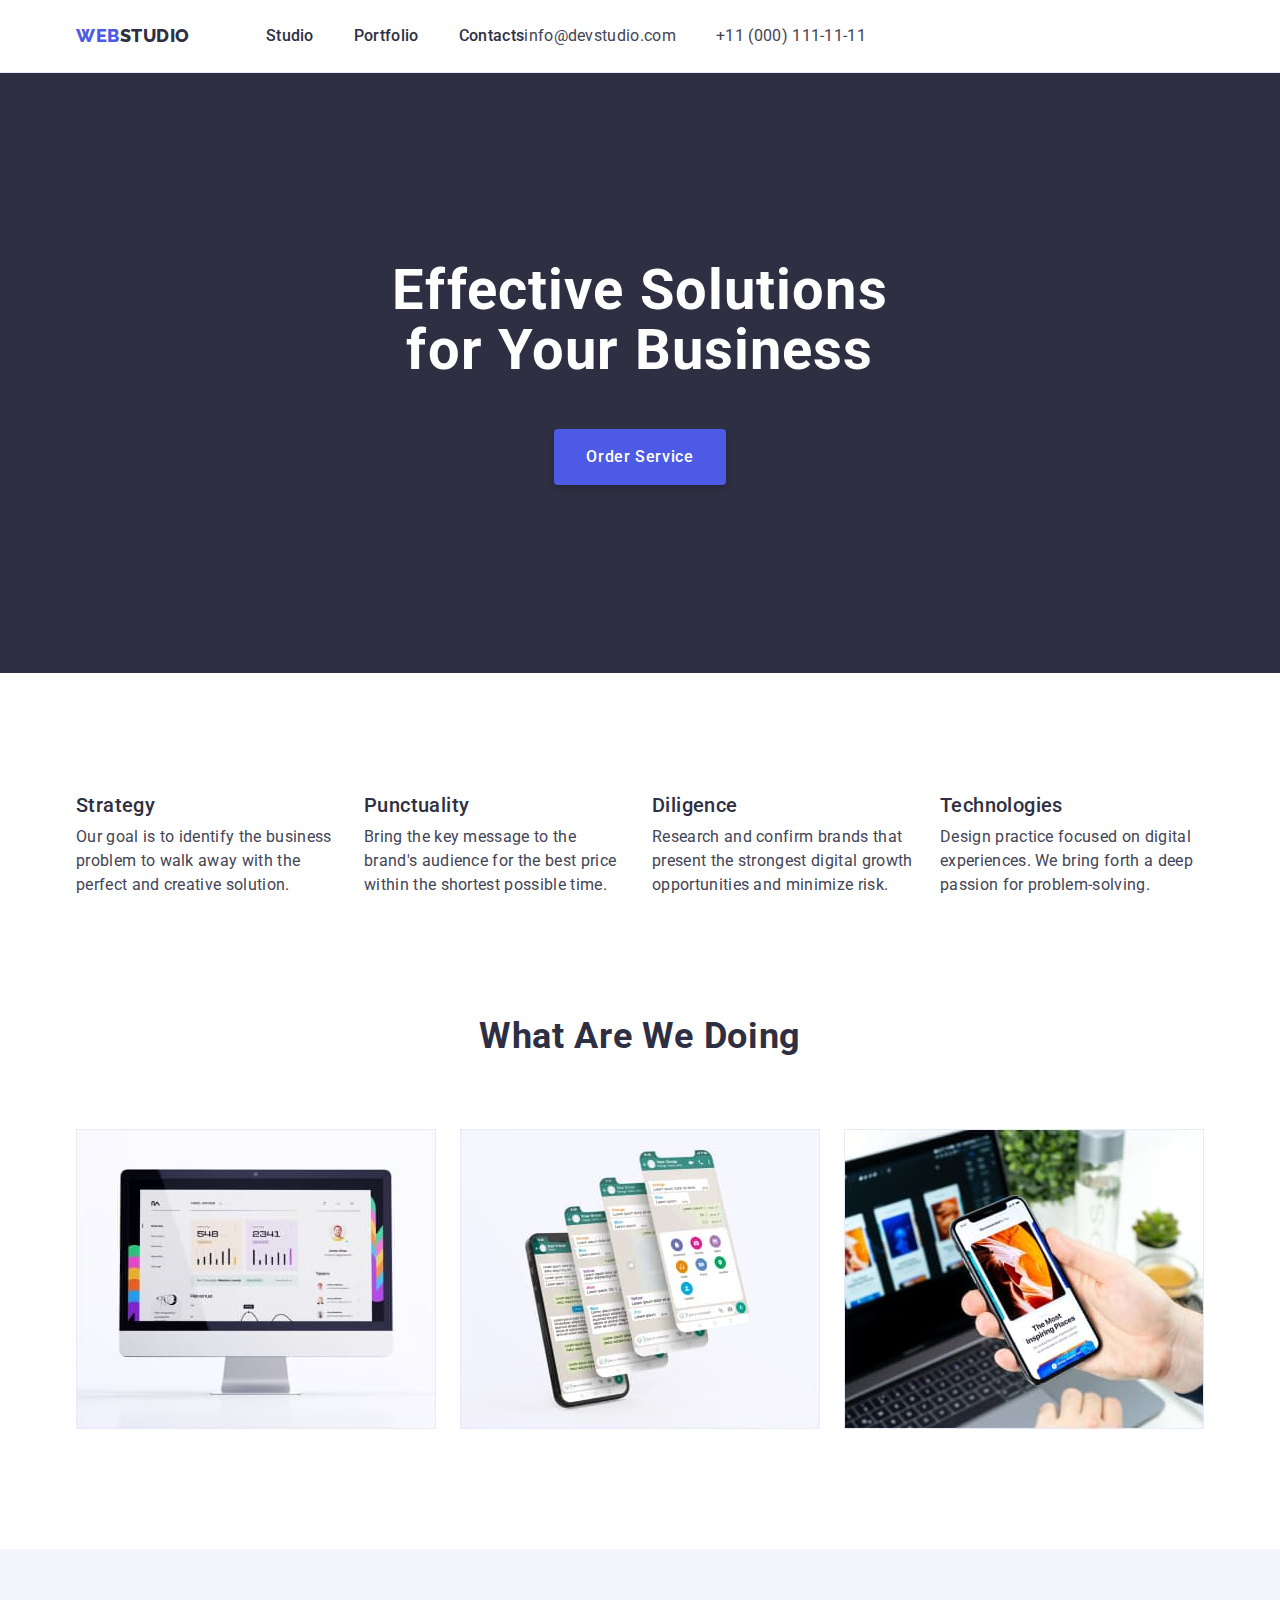
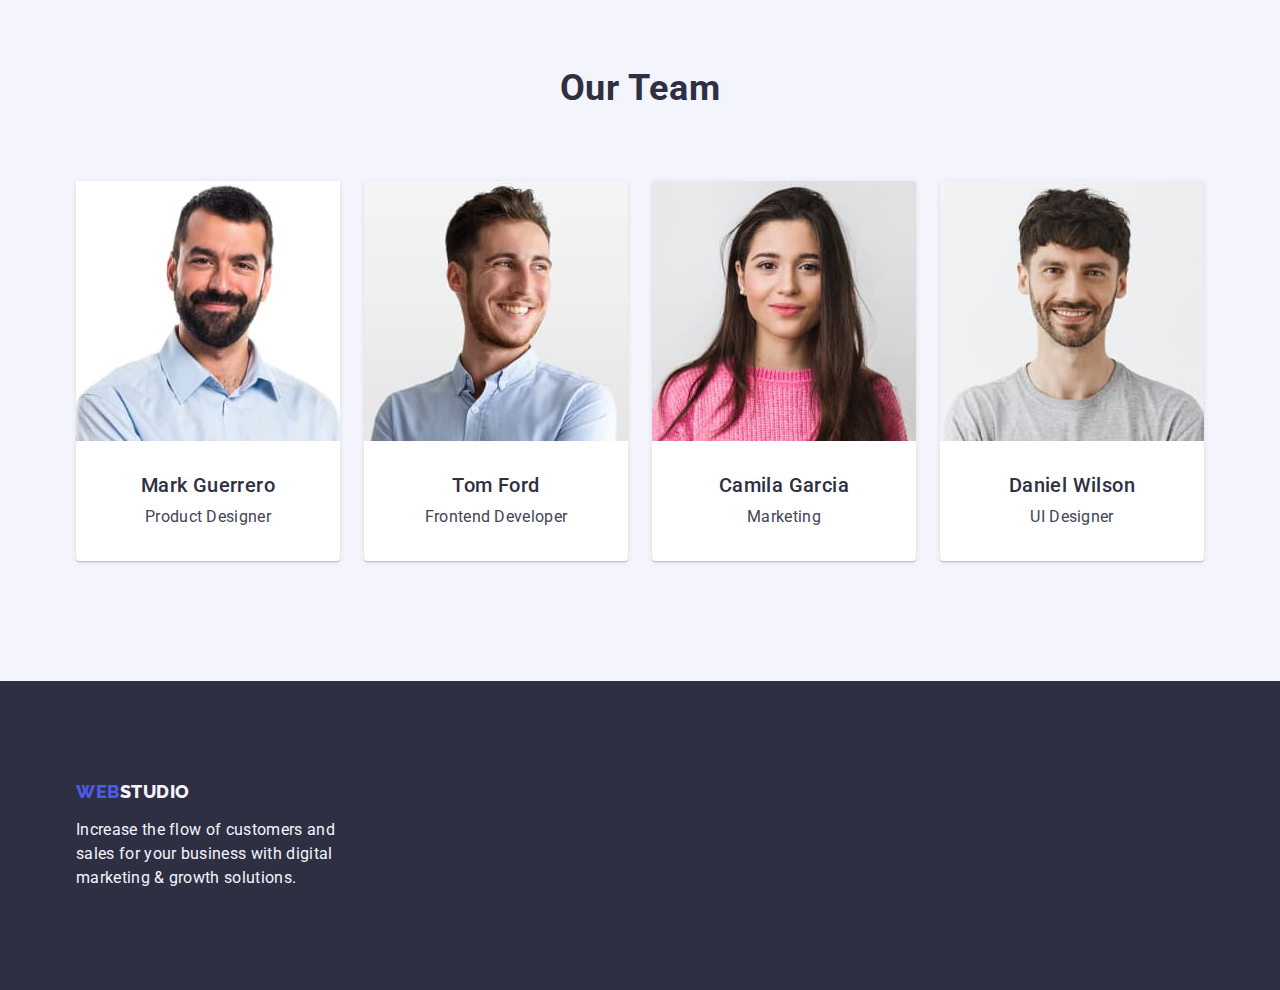
==== commit 738244c6: "fix" ====
--- a/index.html
+++ b/index.html
@@ -8,7 +8,7 @@
     <link rel="preconnect" href="https://fonts.googleapis.com">
     <link rel="preconnect" href="https://fonts.gstatic.com" crossorigin>
     <link href="https://fonts.googleapis.com/css2?family=Raleway:wght@800&family=Roboto:wght@400;500;700;900&display=swap" rel="stylesheet">
-    <link rel="stylesheet" href="node_modules/modern-normalize/modern-normalize.min.css">
+    <link rel="stylesheet" href="https://cdn.jsdelivr.net/npm/modern-normalize@2.0.0/modern-normalize.min.css" />
     <link rel="stylesheet" href="./css/styles.css">
 </head>
 <body>
--- a/css/styles.css
+++ b/css/styles.css
@@ -12,7 +12,6 @@
     font-family: 'Roboto', sans-serif;
     color: #434455;
     background-color: #FFF;
-    margin: 0;
 }
 
 h1,h2,h3,h4,h5,h6,p {
@@ -46,7 +45,6 @@
 
 .address {
     font-style: normal;
-    margin-left: auto;
 }
 
 
@@ -68,11 +66,10 @@
 
 .header-container {
     display: flex;
+    align-items: center;
 }
 
 .header {
-    padding-top: 24px;
-    padding-bottom: 24px;
     border-bottom: 1px solid #e7e9fc;
 }
 
@@ -99,18 +96,18 @@
 
 .header-navigation {
     display: flex;
-    gap: 76px;
     align-items: center;
 }
 
 .header-menu-list {
     display: flex;
-    gap: 40px
+    gap: 40px;
 }
 
 .header-contacts-list {
     display: flex;
     gap: 40px;
+    margin-left: auto;
 }
 
 .header-menu-link:hover,
@@ -124,6 +121,8 @@
     font-weight: 500;
     line-height: 1.5;/* 150% */
     letter-spacing: 0.02em;
+    display: block;
+    padding: 24px 0;
 }
 
 .header-contacts-link {
@@ -132,6 +131,7 @@
     font-weight: 400;
     line-height: 1.5;/* 150% */
     letter-spacing: 0.02em;
+    display: block;
 }
 
 .header-contacts-link:hover,
@@ -215,13 +215,11 @@
     font-weight: 400;
     line-height: 1.5;/* 150% */
     letter-spacing: 0.02em;
-    max-width: 264px;
 }
 
 /*WORKS*/
 
 .works {
-    padding-top: 120px;
     padding-bottom: 120px;
 }
 
@@ -276,11 +274,14 @@
     border-radius: 0px 0px 4px 4px;
     background: var(--white, #FFF);
     box-shadow: 0px 2px 1px 0px rgba(46, 47, 66, 0.08), 0px 1px 1px 0px rgba(46, 47, 66, 0.16), 0px 1px 6px 0px rgba(46, 47, 66, 0.08);
+    text-align: center;
 }
 
 .team-item-details {
     padding: 32px 0;
-}
+    max-width: 264px;
+}
+
 
 .team-item-name {
     color: var(--navyblue);
@@ -359,12 +360,19 @@
     border: 1px solid transparent;
 }
 
+.portfolio-works-details {
+    padding: 32px 16px;
+    border: 1px solid #e7e9fc;
+    border-top: none;
+}
+
 .portfolio-work-name {
     color: var(--navyblue);
     font-size: 20px;
     font-weight: 500;
     line-height: 1.2;/* 120% */
     letter-spacing: 0.02em;
+    margin-bottom: 8px;
 }
 
 .portfolio-work-description {
